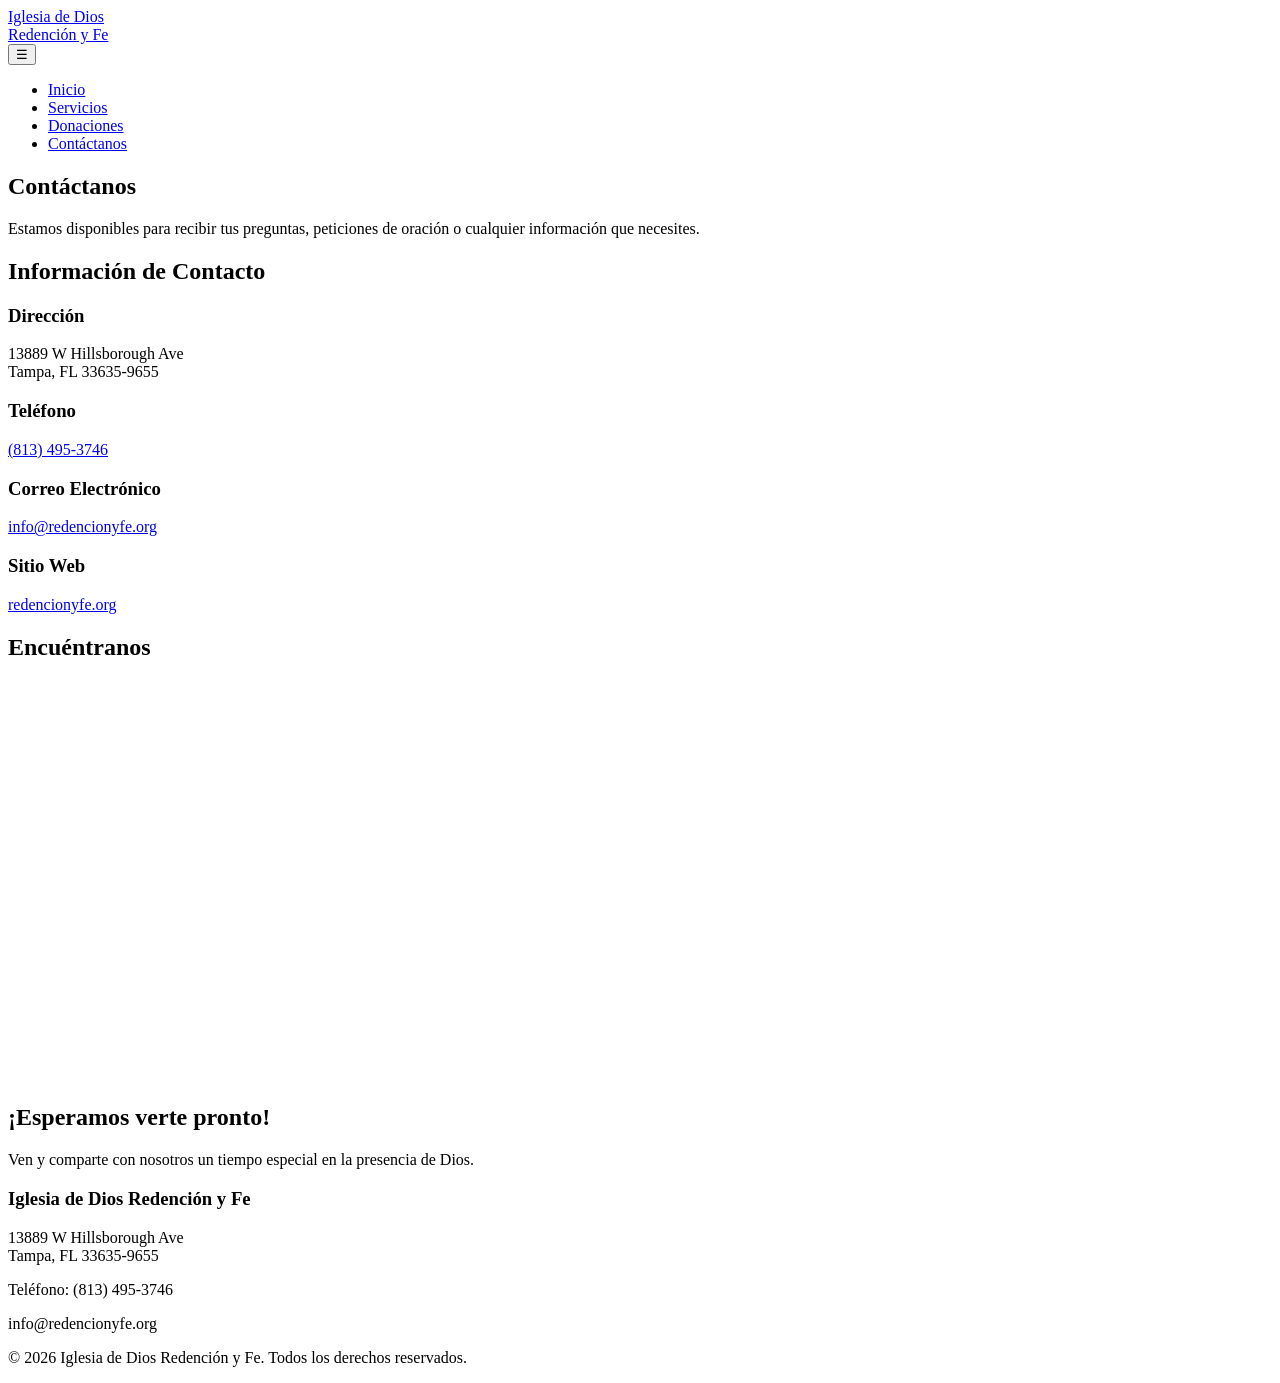
==== frontend/contact.html @ 926107ec "Completed all html files." ====
<!doctype html>
<html lang="es">
  <head>
    <meta charset="UTF-8" />
    <meta name="viewport" content="width=device-width, initial-scale=1.0" />

    <title>Contáctanos | Iglesia de Dios Redención y Fe</title>

    <meta
      name="description"
      content="Información de contacto de Iglesia de Dios Redención y Fe en Tampa, Florida. Dirección, teléfono y correo electrónico."
    />

    <link rel="stylesheet" href="style.css" />

    <!-- Google Fonts -->
    <link rel="preconnect" href="https://fonts.googleapis.com" />
    <link rel="preconnect" href="https://fonts.gstatic.com" crossorigin />
    <link
      href="https://fonts.googleapis.com/css2?family=Montserrat:wght@400;500;600;700&display=swap"
      rel="stylesheet"
    />
  </head>

  <body>
    <!-- Navbar -->
    <header>
      <nav class="navbar">
        <div class="logo">
          <a href="index.html">
            Iglesia de Dios<br />
            Redención y Fe
          </a>
        </div>

        <button class="menu-toggle" id="menu-toggle">☰</button>

        <ul class="nav-links" id="nav-links">
          <li><a href="index.html">Inicio</a></li>
          <li><a href="services.html">Servicios</a></li>
          <li><a href="donations.html">Donaciones</a></li>
          <li><a href="contact.html" class="active">Contáctanos</a></li>
        </ul>
      </nav>
    </header>

    <!-- Main Content -->
    <main>
      <!-- Page Header -->
      <section class="page-header">
        <h1>Contáctanos</h1>

        <p>
          Estamos disponibles para recibir tus preguntas, peticiones de oración
          o cualquier información que necesites.
        </p>
      </section>

      <!-- Contact Information -->
      <section class="contact-section">
        <h2>Información de Contacto</h2>

        <div class="contact-cards">
          <div class="card">
            <h3>Dirección</h3>

            <p>
              13889 W Hillsborough Ave<br />
              Tampa, FL 33635-9655
            </p>
          </div>

          <div class="card">
            <h3>Teléfono</h3>

            <p>
              <a href="tel:+18134953746"> (813) 495-3746 </a>
            </p>
          </div>

          <div class="card">
            <h3>Correo Electrónico</h3>

            <p>
              <a href="mailto:info@redencionyfe.org"> info@redencionyfe.org </a>
            </p>
          </div>

          <div class="card">
            <h3>Sitio Web</h3>

            <p>
              <a href="https://redencionyfe.org" target="_blank">
                redencionyfe.org
              </a>
            </p>
          </div>
        </div>
      </section>

      <!-- Map Section -->
      <section class="map-section">
        <h2>Encuéntranos</h2>

        <iframe
          src="https://www.google.com/maps?q=13889%20W%20Hillsborough%20Ave,%20Tampa,%20FL%2033635-9655&output=embed"
          width="100%"
          height="400"
          style="border: 0"
          allowfullscreen=""
          loading="lazy"
        >
        </iframe>
      </section>

      <!-- Call To Action -->
      <section class="cta">
        <h2>¡Esperamos verte pronto!</h2>

        <p>
          Ven y comparte con nosotros un tiempo especial en la presencia de
          Dios.
        </p>
      </section>
    </main>

    <!-- Footer -->
    <footer>
      <div class="footer-content">
        <h3>Iglesia de Dios Redención y Fe</h3>

        <p>
          13889 W Hillsborough Ave<br />
          Tampa, FL 33635-9655
        </p>

        <p>Teléfono: (813) 495-3746</p>

        <p>info@redencionyfe.org</p>

        <p>
          © 2026 Iglesia de Dios Redención y Fe. Todos los derechos reservados.
        </p>
      </div>
    </footer>

    <script src="main.js"></script>
  </body>
</html>
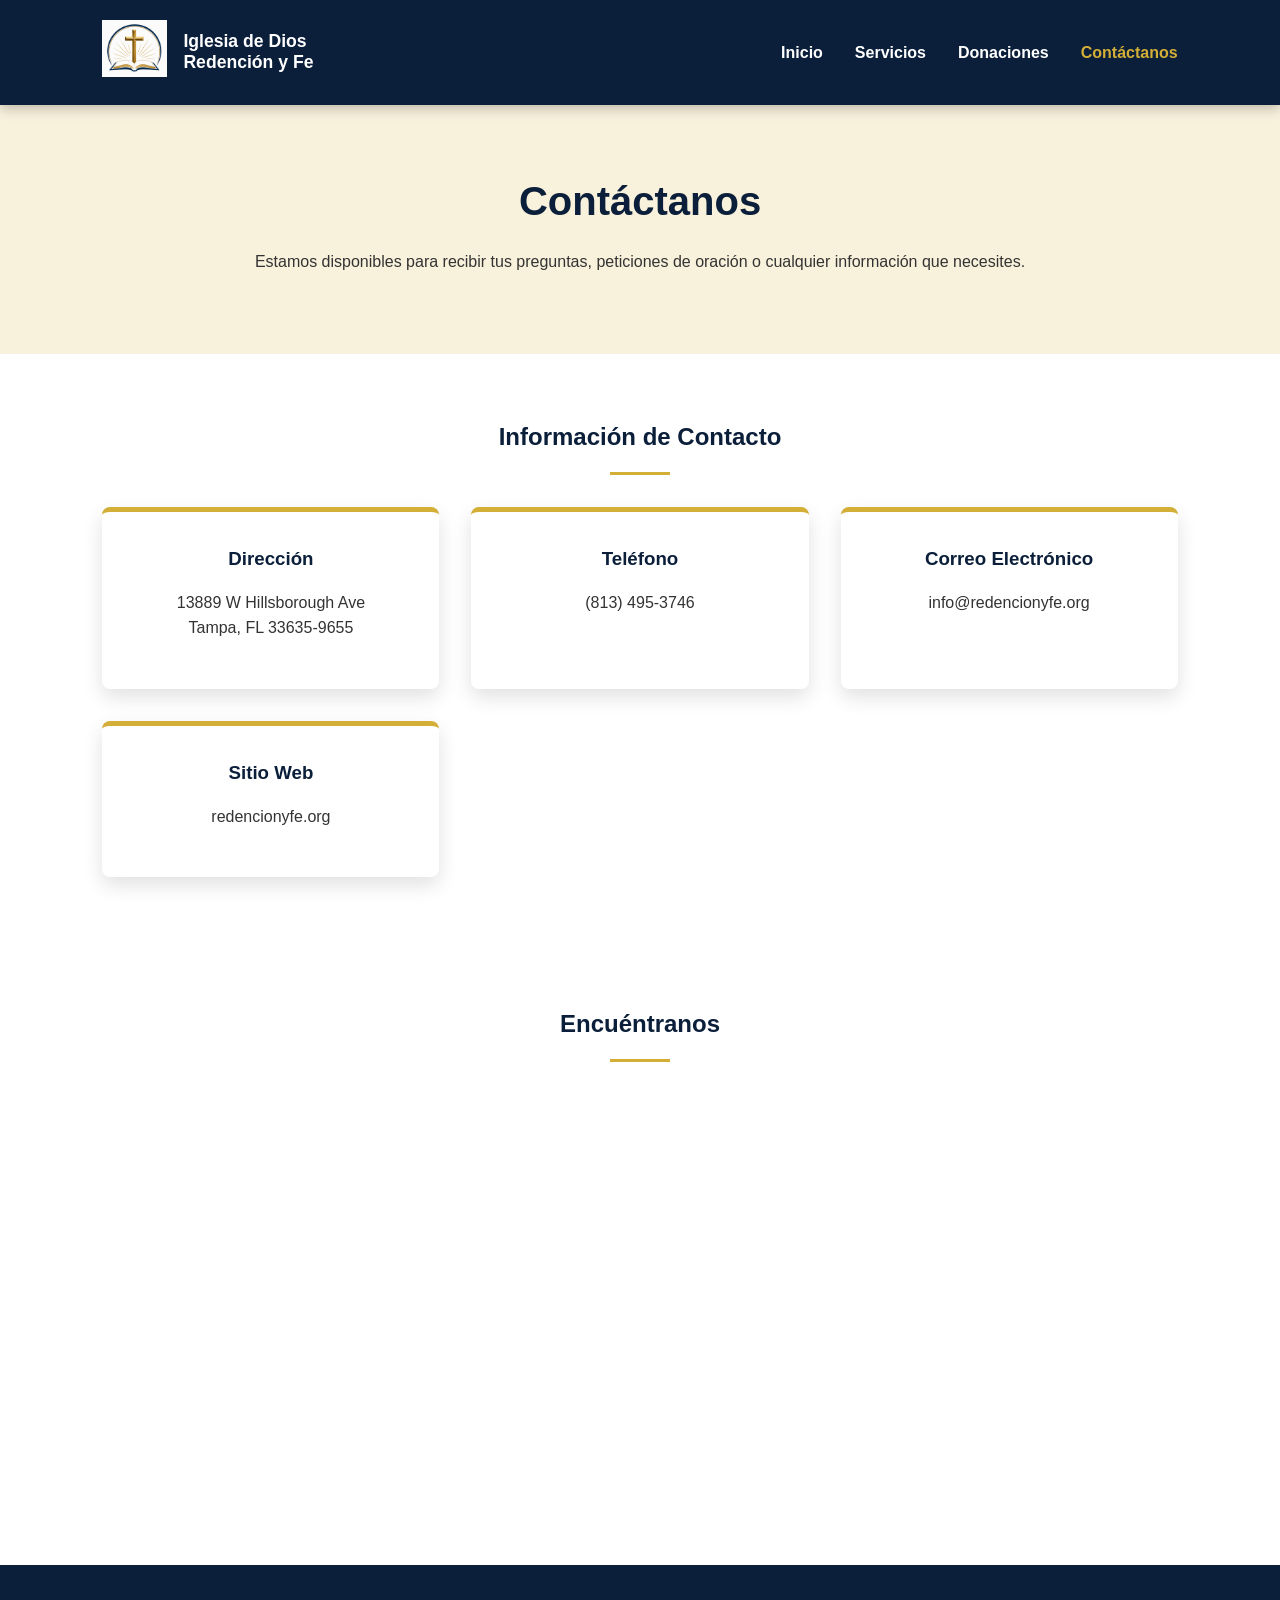
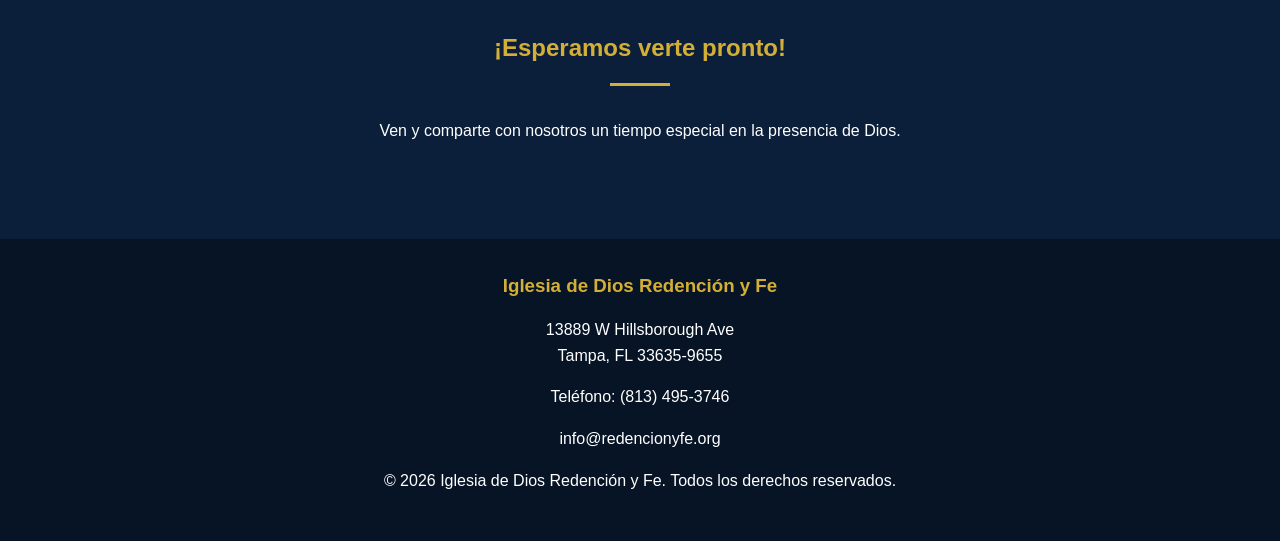
==== commit c0140cfb: "Finilized css." ====
--- a/frontend/contact.html
+++ b/frontend/contact.html
@@ -26,8 +26,15 @@
     <!-- Navbar -->
     <header>
       <nav class="navbar">
-        <div class="logo">
+        <div class="brand">
           <a href="index.html">
+            <img
+              src="images/ryf-logo.png"
+              alt="Logo Iglesia de Dios Redención y Fe"
+            />
+          </a>
+
+          <a href="index.html" class="brand-name">
             Iglesia de Dios<br />
             Redención y Fe
           </a>
@@ -90,7 +97,11 @@
             <h3>Sitio Web</h3>
 
             <p>
-              <a href="https://redencionyfe.org" target="_blank">
+              <a
+                href="https://redencionyfe.org"
+                target="_blank"
+                rel="noopener noreferrer"
+              >
                 redencionyfe.org
               </a>
             </p>
--- a/frontend/style.css
+++ b/frontend/style.css
@@ -0,0 +1,472 @@
+/* =========================
+   Global Variables
+========================= */
+
+:root {
+  --white: #ffffff;
+  --gold: #d4af37;
+  --light-gold: #f8f1dc;
+  --navy: #0b1f3a;
+  --dark-navy: #061426;
+  --light-gray: #f5f5f5;
+  --dark-gray: #333333;
+
+  --transition: 0.3s ease;
+}
+
+/* =========================
+   Reset
+========================= */
+
+* {
+  margin: 0;
+  padding: 0;
+  box-sizing: border-box;
+}
+
+html {
+  scroll-behavior: smooth;
+}
+
+body {
+  font-family: "Montserrat", sans-serif;
+  background-color: var(--white);
+  color: var(--dark-gray);
+  line-height: 1.6;
+}
+
+/* =========================
+   General Elements
+========================= */
+
+a {
+  text-decoration: none;
+  color: inherit;
+}
+
+h1,
+h2,
+h3 {
+  color: var(--navy);
+}
+
+h2 {
+  text-align: center;
+  margin-bottom: 2rem;
+}
+
+h2::after {
+  content: "";
+
+  display: block;
+
+  width: 60px;
+
+  height: 3px;
+
+  background-color: var(--gold);
+
+  margin: 15px auto 0;
+}
+
+p {
+  margin-bottom: 1rem;
+}
+
+section {
+  padding: 4rem 8%;
+}
+
+/* =========================
+   Navbar
+========================= */
+
+header {
+  position: sticky;
+  top: 0;
+  z-index: 1000;
+}
+
+.navbar {
+  display: flex;
+
+  justify-content: space-between;
+
+  align-items: center;
+
+  background-color: var(--navy);
+
+  padding: 1rem 8%;
+
+  box-shadow: 0 3px 12px rgba(0, 0, 0, 0.25);
+}
+
+/* Logo + Church Name */
+
+.brand {
+  display: flex;
+
+  align-items: center;
+
+  gap: 1rem;
+}
+
+.brand img {
+  width: 65px;
+
+  height: 65px;
+
+  object-fit: contain;
+}
+
+.brand-name {
+  font-weight: 700;
+
+  color: var(--white);
+
+  font-size: 1.1rem;
+
+  line-height: 1.2;
+}
+
+/* Navigation */
+
+.nav-links {
+  display: flex;
+
+  list-style: none;
+
+  gap: 2rem;
+}
+
+.nav-links a {
+  color: var(--white);
+
+  font-weight: 600;
+
+  transition: var(--transition);
+}
+
+.nav-links a:hover,
+.nav-links .active {
+  color: var(--gold);
+}
+
+/* Mobile Button */
+
+.menu-toggle {
+  display: none;
+
+  background: none;
+
+  border: none;
+
+  font-size: 2rem;
+
+  color: var(--white);
+
+  cursor: pointer;
+}
+
+/* =========================
+   Hero
+========================= */
+
+.hero {
+  min-height: 80vh;
+
+  display: flex;
+
+  justify-content: center;
+
+  align-items: center;
+
+  text-align: center;
+
+  background-color: var(--navy);
+}
+
+.hero-content {
+  max-width: 900px;
+}
+
+.hero-image {
+  width: min(90%, 700px);
+
+  margin-bottom: 2rem;
+}
+
+.hero p {
+  color: var(--white);
+
+  font-size: 1.2rem;
+
+  max-width: 700px;
+
+  margin: 0 auto 2rem;
+}
+
+/* =========================
+   Buttons
+========================= */
+
+.btn {
+  display: inline-block;
+
+  background-color: var(--gold);
+
+  color: var(--navy);
+
+  padding: 0.9rem 2rem;
+
+  border-radius: 5px;
+
+  font-weight: 700;
+
+  transition: var(--transition);
+}
+
+.btn:hover {
+  background-color: var(--white);
+
+  color: var(--navy);
+
+  outline: 2px solid var(--gold);
+}
+
+.secondary-btn {
+  margin-top: 2rem;
+}
+
+/* =========================
+   Page Headers
+========================= */
+
+.page-header {
+  text-align: center;
+
+  background-color: var(--light-gold);
+}
+
+.page-header h1 {
+  color: var(--navy);
+
+  font-size: 2.5rem;
+
+  margin-bottom: 1rem;
+}
+
+/* =========================
+   About Section
+========================= */
+
+.about {
+  text-align: center;
+}
+
+.about p {
+  max-width: 850px;
+
+  margin: auto;
+}
+
+/* =========================
+   Cards
+========================= */
+
+.service-cards,
+.contact-cards {
+  display: grid;
+
+  grid-template-columns: repeat(auto-fit, minmax(250px, 1fr));
+
+  gap: 2rem;
+
+  margin-top: 2rem;
+}
+
+.card {
+  background-color: var(--white);
+
+  border-top: 5px solid var(--gold);
+
+  padding: 2rem;
+
+  text-align: center;
+
+  box-shadow: 0 8px 20px rgba(0, 0, 0, 0.12);
+
+  border-radius: 8px;
+
+  transition: var(--transition);
+}
+
+.card:hover {
+  transform: translateY(-8px);
+
+  border-top-color: var(--navy);
+}
+
+.card h3 {
+  color: var(--navy);
+
+  margin-bottom: 1rem;
+}
+
+/* =========================
+   Services Preview
+========================= */
+
+.services-preview {
+  text-align: center;
+
+  background-color: var(--light-gold);
+}
+
+/* =========================
+   Donations
+========================= */
+
+.donation-section {
+  display: flex;
+
+  justify-content: center;
+
+  text-align: center;
+}
+
+.donation-card {
+  max-width: 600px;
+
+  padding: 3rem;
+
+  border-radius: 10px;
+
+  box-shadow: 0 8px 25px rgba(0, 0, 0, 0.15);
+
+  border-top: 5px solid var(--gold);
+}
+
+.verse {
+  font-style: italic;
+}
+
+/* =========================
+   Contact
+========================= */
+
+.contact-section {
+  text-align: center;
+}
+
+.map-section iframe {
+  width: 100%;
+
+  border-radius: 10px;
+}
+
+/* =========================
+   CTA
+========================= */
+
+.cta {
+  text-align: center;
+
+  background-color: var(--navy);
+}
+
+.cta h2 {
+  color: var(--gold);
+}
+
+.cta p {
+  color: var(--white);
+
+  max-width: 700px;
+
+  margin: 1rem auto 2rem;
+}
+
+/* =========================
+   Footer
+========================= */
+
+footer {
+  background-color: var(--dark-navy);
+
+  color: var(--white);
+
+  text-align: center;
+
+  padding: 2rem 8%;
+}
+
+.footer-content h3 {
+  color: var(--gold);
+
+  margin-bottom: 1rem;
+}
+
+/* =========================
+   Responsive Design
+========================= */
+
+@media (max-width: 768px) {
+  .navbar {
+    padding: 1rem 5%;
+  }
+
+  .brand-name {
+    font-size: 0.9rem;
+  }
+
+  .brand img {
+    width: 50px;
+
+    height: 50px;
+  }
+
+  .menu-toggle {
+    display: block;
+  }
+
+  .nav-links {
+    display: none;
+
+    position: absolute;
+
+    top: 100%;
+
+    left: 0;
+
+    width: 100%;
+
+    flex-direction: column;
+
+    text-align: center;
+
+    background-color: var(--navy);
+
+    padding: 2rem 0;
+  }
+
+  .nav-links.active {
+    display: flex;
+  }
+
+  section {
+    padding: 3rem 5%;
+  }
+
+  .hero {
+    min-height: 70vh;
+  }
+
+  .hero-image {
+    width: 100%;
+  }
+
+  .page-header h1 {
+    font-size: 2rem;
+  }
+}
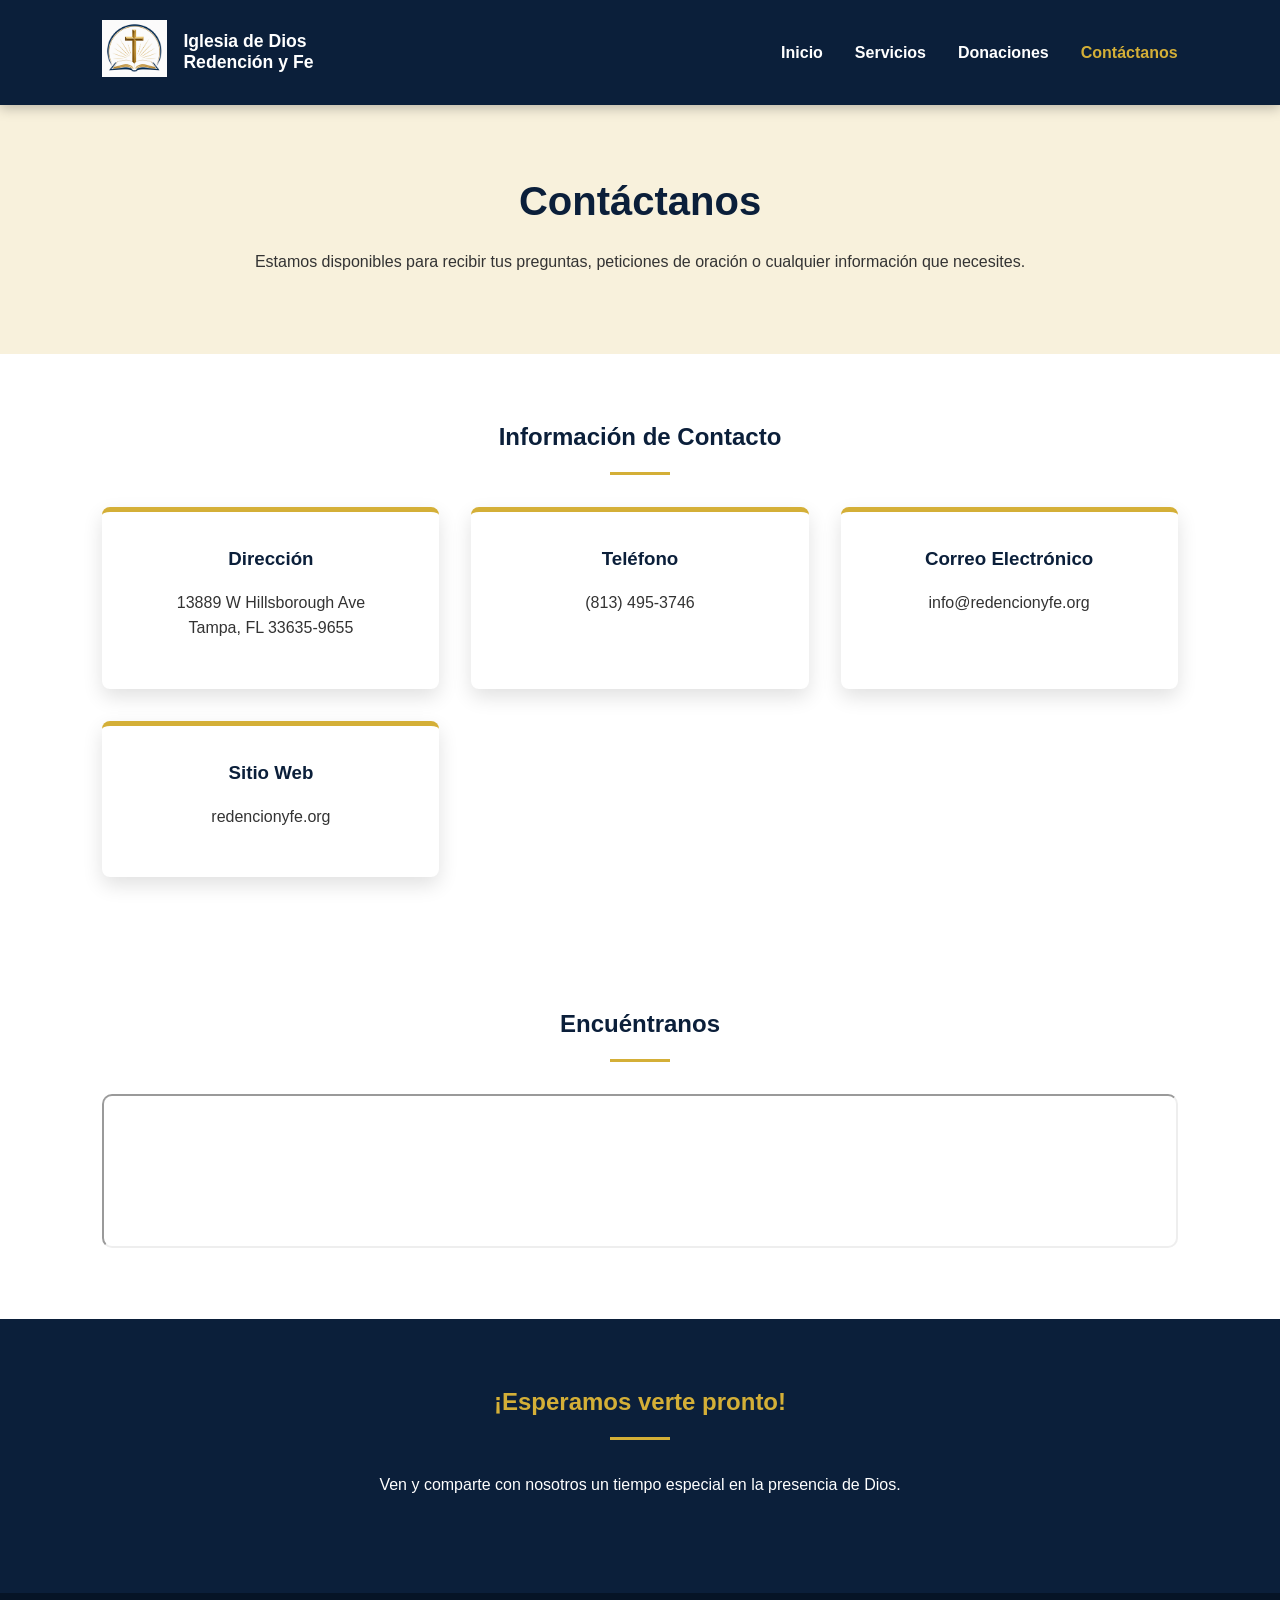
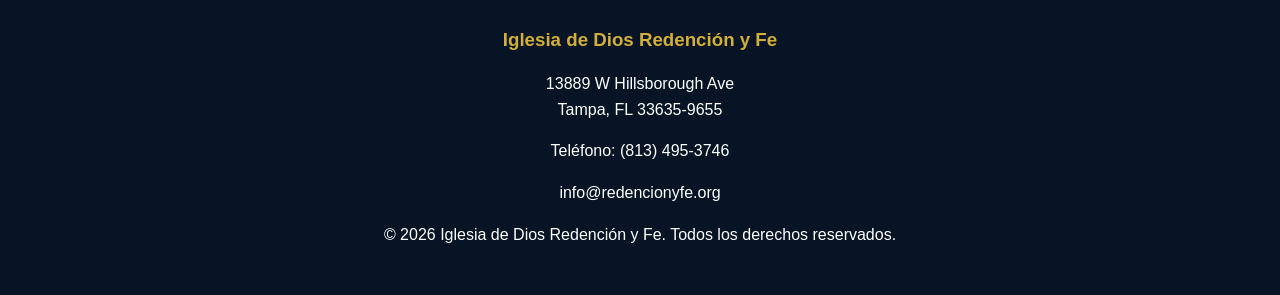
==== commit a88f0f87: "Uptaded the other html files for mobile optimization." ====
--- a/frontend/contact.html
+++ b/frontend/contact.html
@@ -11,9 +11,10 @@
       content="Información de contacto de Iglesia de Dios Redención y Fe en Tampa, Florida. Dirección, teléfono y correo electrónico."
     />
 
+    <link rel="icon" href="images/favicon.ico" type="image/x-icon" />
+
     <link rel="stylesheet" href="style.css" />
 
-    <!-- Google Fonts -->
     <link rel="preconnect" href="https://fonts.googleapis.com" />
     <link rel="preconnect" href="https://fonts.gstatic.com" crossorigin />
     <link
@@ -23,7 +24,6 @@
   </head>
 
   <body>
-    <!-- Navbar -->
     <header>
       <nav class="navbar">
         <div class="brand">
@@ -40,7 +40,9 @@
           </a>
         </div>
 
-        <button class="menu-toggle" id="menu-toggle">☰</button>
+        <button class="menu-toggle" id="menu-toggle" aria-label="Abrir menú">
+          ☰
+        </button>
 
         <ul class="nav-links" id="nav-links">
           <li><a href="index.html">Inicio</a></li>
@@ -51,9 +53,7 @@
       </nav>
     </header>
 
-    <!-- Main Content -->
     <main>
-      <!-- Page Header -->
       <section class="page-header">
         <h1>Contáctanos</h1>
 
@@ -63,7 +63,6 @@
         </p>
       </section>
 
-      <!-- Contact Information -->
       <section class="contact-section">
         <h2>Información de Contacto</h2>
 
@@ -72,8 +71,14 @@
             <h3>Dirección</h3>
 
             <p>
-              13889 W Hillsborough Ave<br />
-              Tampa, FL 33635-9655
+              <a
+                href="https://www.google.com/maps?q=13889+W+Hillsborough+Ave,+Tampa,+FL+33635-9655"
+                target="_blank"
+                rel="noopener noreferrer"
+              >
+                13889 W Hillsborough Ave<br />
+                Tampa, FL 33635-9655
+              </a>
             </p>
           </div>
 
@@ -109,22 +114,20 @@
         </div>
       </section>
 
-      <!-- Map Section -->
       <section class="map-section">
         <h2>Encuéntranos</h2>
 
-        <iframe
-          src="https://www.google.com/maps?q=13889%20W%20Hillsborough%20Ave,%20Tampa,%20FL%2033635-9655&output=embed"
-          width="100%"
-          height="400"
-          style="border: 0"
-          allowfullscreen=""
-          loading="lazy"
-        >
-        </iframe>
+        <div class="map-container">
+          <iframe
+            src="https://www.google.com/maps?q=13889%20W%20Hillsborough%20Ave,%20Tampa,%20FL%2033635-9655&output=embed"
+            loading="lazy"
+            allowfullscreen=""
+            title="Ubicación de Iglesia de Dios Redención y Fe"
+          >
+          </iframe>
+        </div>
       </section>
 
-      <!-- Call To Action -->
       <section class="cta">
         <h2>¡Esperamos verte pronto!</h2>
 
@@ -135,7 +138,6 @@
       </section>
     </main>
 
-    <!-- Footer -->
     <footer>
       <div class="footer-content">
         <h3>Iglesia de Dios Redención y Fe</h3>
--- a/frontend/style.css
+++ b/frontend/style.css
@@ -413,17 +413,21 @@
 
 @media (max-width: 768px) {
   .navbar {
-    padding: 1rem 5%;
+    padding: 0.8rem 5%;
+  }
+
+  .brand {
+    gap: 0.6rem;
   }
 
   .brand-name {
-    font-size: 0.9rem;
+    font-size: 0.85rem;
   }
 
   .brand img {
-    width: 50px;
-
-    height: 50px;
+    width: 48px;
+
+    height: 48px;
   }
 
   .menu-toggle {
@@ -443,30 +447,125 @@
 
     flex-direction: column;
 
-    text-align: center;
+    align-items: center;
+
+    gap: 1.5rem;
 
     background-color: var(--navy);
 
     padding: 2rem 0;
+
+    box-shadow: 0 8px 15px rgba(0, 0, 0, 0.2);
   }
 
   .nav-links.active {
     display: flex;
   }
 
+  .nav-links a {
+    font-size: 1.1rem;
+  }
+
   section {
     padding: 3rem 5%;
   }
 
+  h2 {
+    font-size: 1.6rem;
+  }
+
   .hero {
-    min-height: 70vh;
+    min-height: 75vh;
+
+    padding: 3rem 5%;
+  }
+
+  .hero-content {
+    width: 100%;
   }
 
   .hero-image {
     width: 100%;
+
+    max-width: 450px;
+
+    margin-bottom: 1.5rem;
+  }
+
+  .hero p {
+    font-size: 1rem;
+  }
+
+  .btn {
+    width: 100%;
+
+    max-width: 320px;
+
+    text-align: center;
+
+    padding: 0.9rem 1rem;
   }
 
   .page-header h1 {
     font-size: 2rem;
   }
-}
+
+  .page-header p {
+    font-size: 0.95rem;
+  }
+
+  .service-cards,
+  .contact-cards {
+    grid-template-columns: 1fr;
+
+    gap: 1.5rem;
+  }
+
+  .card {
+    padding: 1.5rem;
+  }
+
+  .donation-card {
+    padding: 2rem 1.5rem;
+
+    width: 100%;
+  }
+
+  .map-section iframe {
+    height: 300px;
+  }
+
+  .cta {
+    padding: 3rem 5%;
+  }
+
+  footer {
+    padding: 2rem 5%;
+
+    font-size: 0.9rem;
+  }
+}
+
+@media (max-width: 380px) {
+  .brand-name {
+    font-size: 0.75rem;
+  }
+
+  .brand img {
+    width: 42px;
+
+    height: 42px;
+  }
+
+  .hero-image {
+    max-width: 320px;
+  }
+
+  .hero p {
+    font-size: 0.95rem;
+  }
+
+  .page-header h1 {
+    font-size: 1.7rem;
+  }
+}
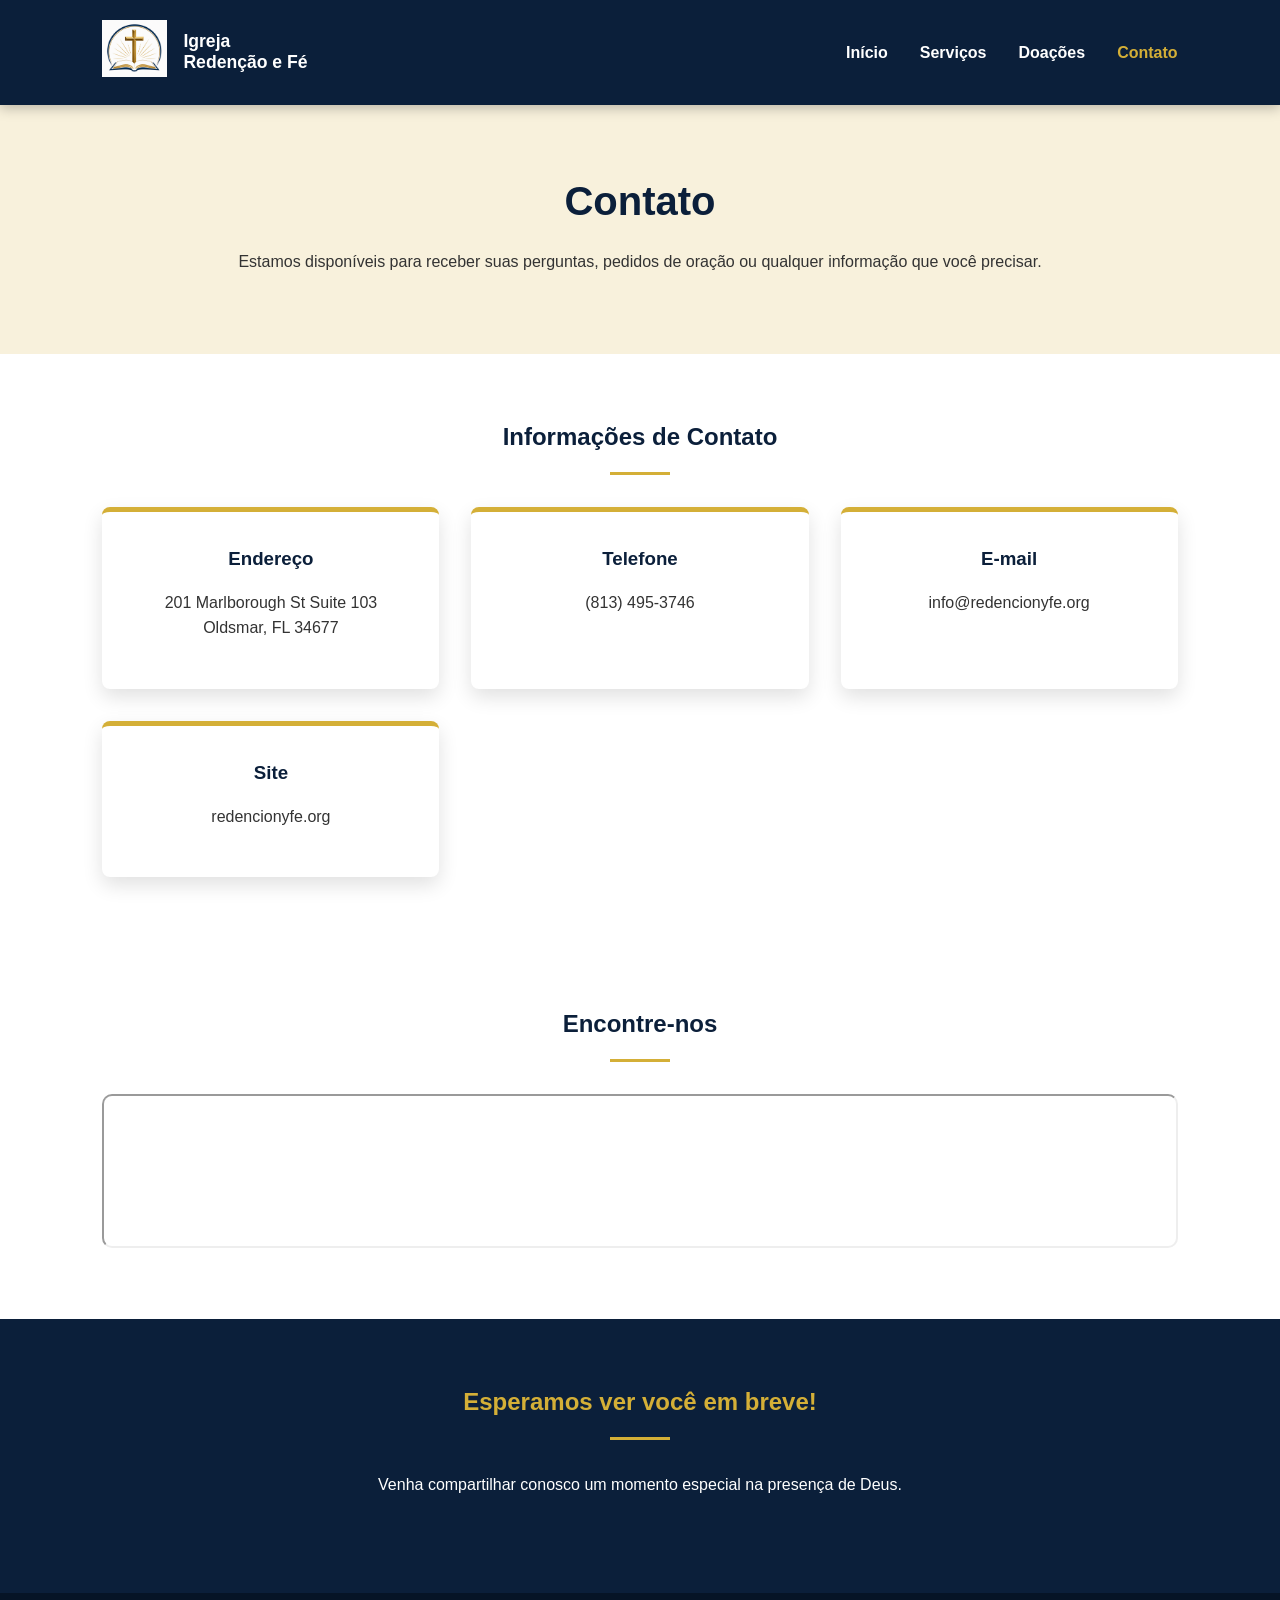
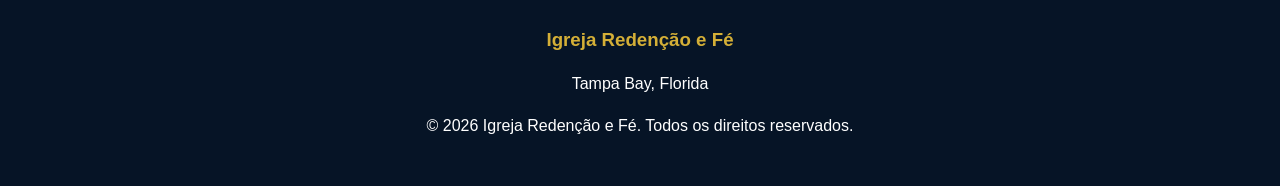
==== commit 6f26b6df: "Finished implemeting Portuguese translations." ====
--- a/frontend/contact.html
+++ b/frontend/contact.html
@@ -1,14 +1,14 @@
 <!doctype html>
-<html lang="es">
+<html lang="pt-BR">
   <head>
     <meta charset="UTF-8" />
     <meta name="viewport" content="width=device-width, initial-scale=1.0" />
 
-    <title>Contáctanos | Iglesia de Dios Redención y Fe</title>
+    <title>Contato | Igreja Redenção e Fé</title>
 
     <meta
       name="description"
-      content="Información de contacto de Iglesia de Dios Redención y Fe en Tampa, Florida. Dirección, teléfono y correo electrónico."
+      content="Informações de contato da Igreja Redenção e Fé em Oldsmar, Florida. Endereço, telefone e e-mail."
     />
 
     <link rel="icon" href="images/favicon.ico" type="image/x-icon" />
@@ -17,6 +17,7 @@
 
     <link rel="preconnect" href="https://fonts.googleapis.com" />
     <link rel="preconnect" href="https://fonts.gstatic.com" crossorigin />
+
     <link
       href="https://fonts.googleapis.com/css2?family=Montserrat:wght@400;500;600;700&display=swap"
       rel="stylesheet"
@@ -28,62 +29,75 @@
       <nav class="navbar">
         <div class="brand">
           <a href="index.html">
-            <img
-              src="images/ryf-logo.png"
-              alt="Logo Iglesia de Dios Redención y Fe"
-            />
+            <img src="images/ryf-logo.png" alt="Logo Igreja Redenção e Fé" />
           </a>
 
           <a href="index.html" class="brand-name">
-            Iglesia de Dios<br />
-            Redención y Fe
+            Igreja<br />
+            Redenção e Fé
           </a>
         </div>
 
-        <button class="menu-toggle" id="menu-toggle" aria-label="Abrir menú">
+        <button
+          class="menu-toggle"
+          id="menu-toggle"
+          aria-label="Abrir menu"
+          aria-expanded="false"
+        >
           ☰
         </button>
 
         <ul class="nav-links" id="nav-links">
-          <li><a href="index.html">Inicio</a></li>
-          <li><a href="services.html">Servicios</a></li>
-          <li><a href="donations.html">Donaciones</a></li>
-          <li><a href="contact.html" class="active">Contáctanos</a></li>
+          <li>
+            <a href="index.html">Início</a>
+          </li>
+
+          <li>
+            <a href="services.html">Serviços</a>
+          </li>
+
+          <li>
+            <a href="donations.html">Doações</a>
+          </li>
+
+          <li>
+            <a href="contact.html" class="active">Contato</a>
+          </li>
         </ul>
       </nav>
     </header>
 
     <main>
       <section class="page-header">
-        <h1>Contáctanos</h1>
+        <h1>Contato</h1>
 
         <p>
-          Estamos disponibles para recibir tus preguntas, peticiones de oración
-          o cualquier información que necesites.
+          Estamos disponíveis para receber suas perguntas, pedidos de oração ou
+          qualquer informação que você precisar.
         </p>
       </section>
 
       <section class="contact-section">
-        <h2>Información de Contacto</h2>
+        <h2>Informações de Contato</h2>
 
         <div class="contact-cards">
           <div class="card">
-            <h3>Dirección</h3>
+            <h3>Endereço</h3>
 
             <p>
               <a
-                href="https://www.google.com/maps?q=13889+W+Hillsborough+Ave,+Tampa,+FL+33635-9655"
+                href="https://www.google.com/maps?q=201+Marlborough+St+Suite+103,+Oldsmar,+FL+34677"
                 target="_blank"
                 rel="noopener noreferrer"
               >
-                13889 W Hillsborough Ave<br />
-                Tampa, FL 33635-9655
+                201 Marlborough St Suite 103<br />
+                Oldsmar, FL 34677
               </a>
             </p>
           </div>
 
           <div class="card">
-            <h3>Teléfono</h3>
+            <h3>Telefone</h3>
 
             <p>
               <a href="tel:+18134953746"> (813) 495-3746 </a>
@@ -91,7 +105,7 @@
           </div>
 
           <div class="card">
-            <h3>Correo Electrónico</h3>
+            <h3>E-mail</h3>
 
             <p>
               <a href="mailto:info@redencionyfe.org"> info@redencionyfe.org </a>
@@ -99,7 +113,7 @@
           </div>
 
           <div class="card">
-            <h3>Sitio Web</h3>
+            <h3>Site</h3>
 
             <p>
               <a
@@ -115,45 +129,35 @@
       </section>
 
       <section class="map-section">
-        <h2>Encuéntranos</h2>
+        <h2>Encontre-nos</h2>
 
         <div class="map-container">
           <iframe
-            src="https://www.google.com/maps?q=13889%20W%20Hillsborough%20Ave,%20Tampa,%20FL%2033635-9655&output=embed"
+            src="https://www.google.com/maps?q=201%20Marlborough%20St%20Suite%20103,%20Oldsmar,%20FL%2034677&output=embed"
             loading="lazy"
             allowfullscreen=""
-            title="Ubicación de Iglesia de Dios Redención y Fe"
+            title="Localização da Igreja Redenção e Fé"
           >
           </iframe>
         </div>
       </section>
 
       <section class="cta">
-        <h2>¡Esperamos verte pronto!</h2>
+        <h2>Esperamos ver você em breve!</h2>
 
         <p>
-          Ven y comparte con nosotros un tiempo especial en la presencia de
-          Dios.
+          Venha compartilhar conosco um momento especial na presença de Deus.
         </p>
       </section>
     </main>
 
     <footer>
       <div class="footer-content">
-        <h3>Iglesia de Dios Redención y Fe</h3>
+        <h3>Igreja Redenção e Fé</h3>
 
-        <p>
-          13889 W Hillsborough Ave<br />
-          Tampa, FL 33635-9655
-        </p>
+        <p>Tampa Bay, Florida</p>
 
-        <p>Teléfono: (813) 495-3746</p>
-
-        <p>info@redencionyfe.org</p>
-
-        <p>
-          © 2026 Iglesia de Dios Redención y Fe. Todos los derechos reservados.
-        </p>
+        <p>© 2026 Igreja Redenção e Fé. Todos os direitos reservados.</p>
       </div>
     </footer>
 
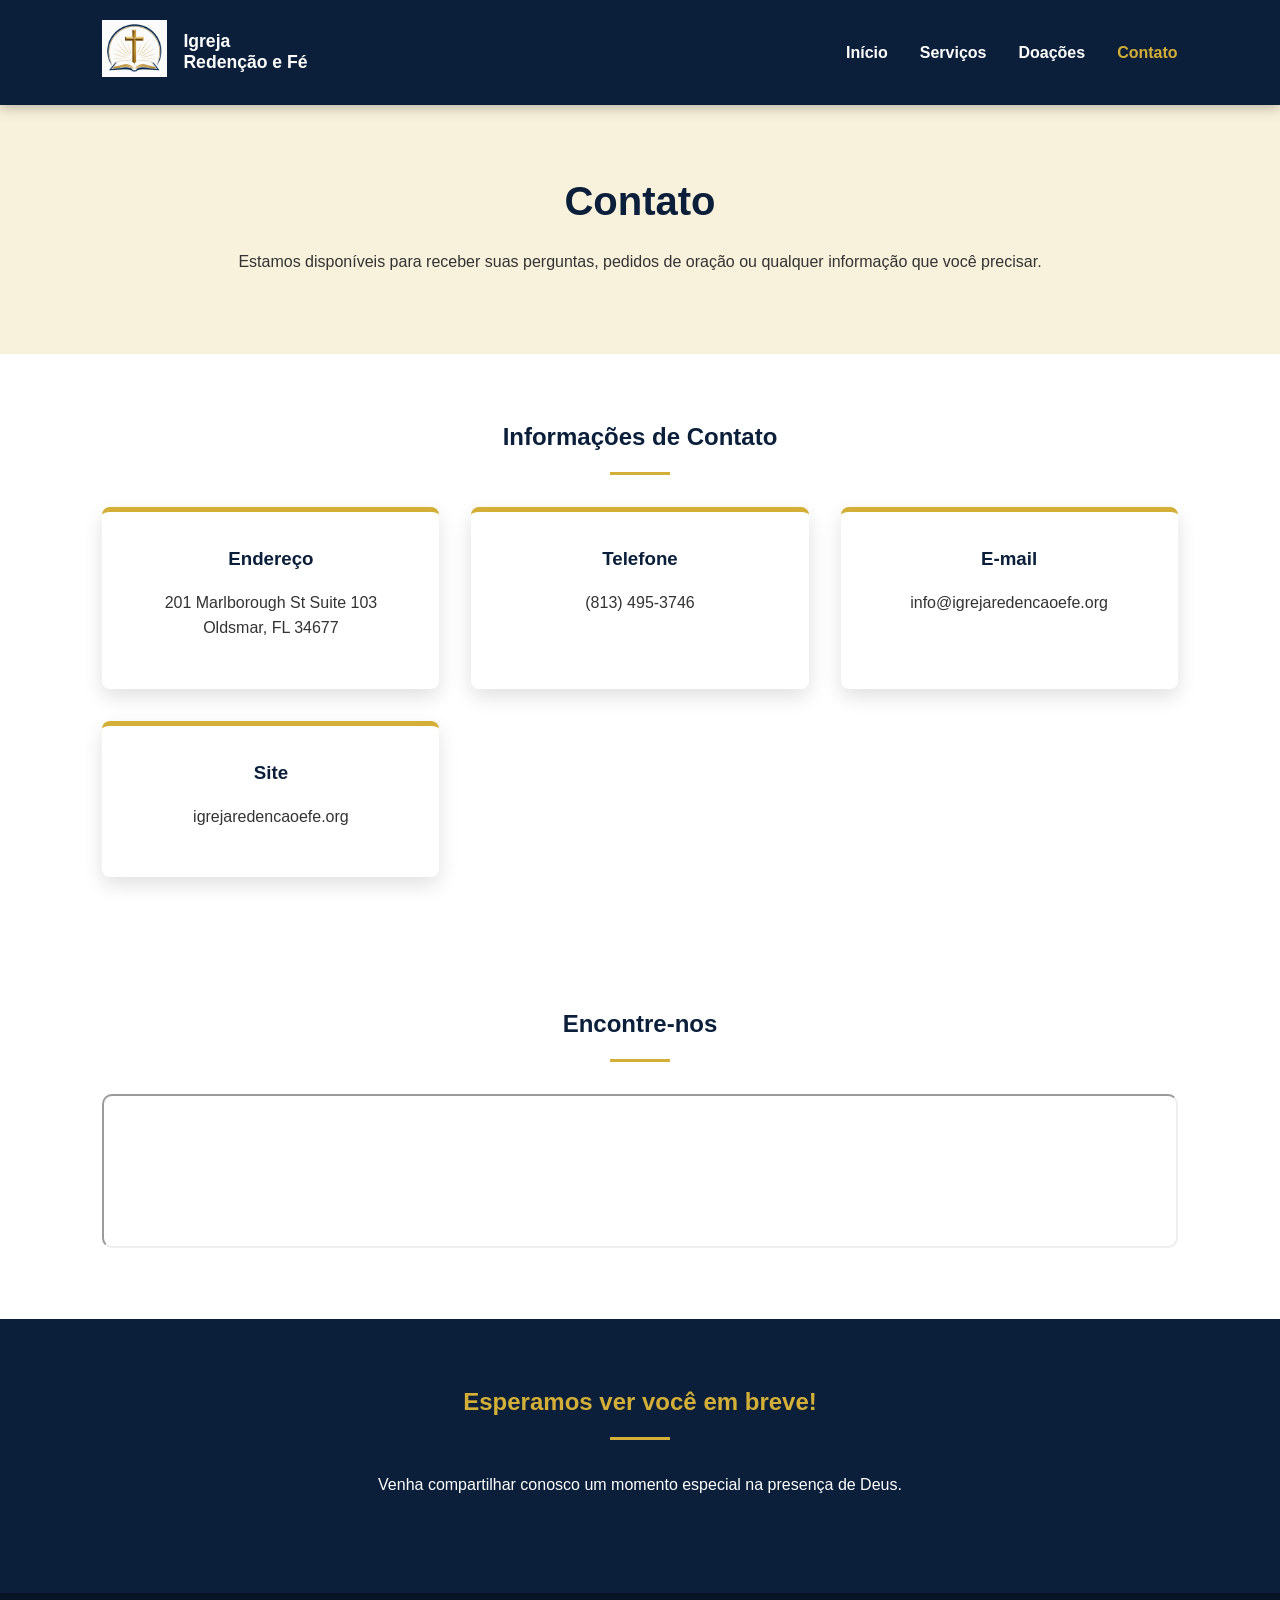
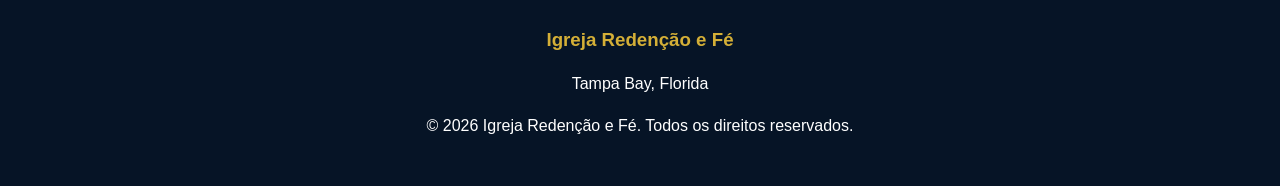
==== commit 10cedf76: "Updated email and url" ====
--- a/frontend/contact.html
+++ b/frontend/contact.html
@@ -108,7 +108,9 @@
             <h3>E-mail</h3>
 
             <p>
-              <a href="mailto:info@redencionyfe.org"> info@redencionyfe.org </a>
+              <a href="mailto:info@redencionyfe.org">
+                info@igrejaredencaoefe.org
+              </a>
             </p>
           </div>
 
@@ -117,11 +119,11 @@
 
             <p>
               <a
-                href="https://redencionyfe.org"
+                href="https://igrejaredencaoefe.org"
                 target="_blank"
                 rel="noopener noreferrer"
               >
-                redencionyfe.org
+                igrejaredencaoefe.org
               </a>
             </p>
           </div>
